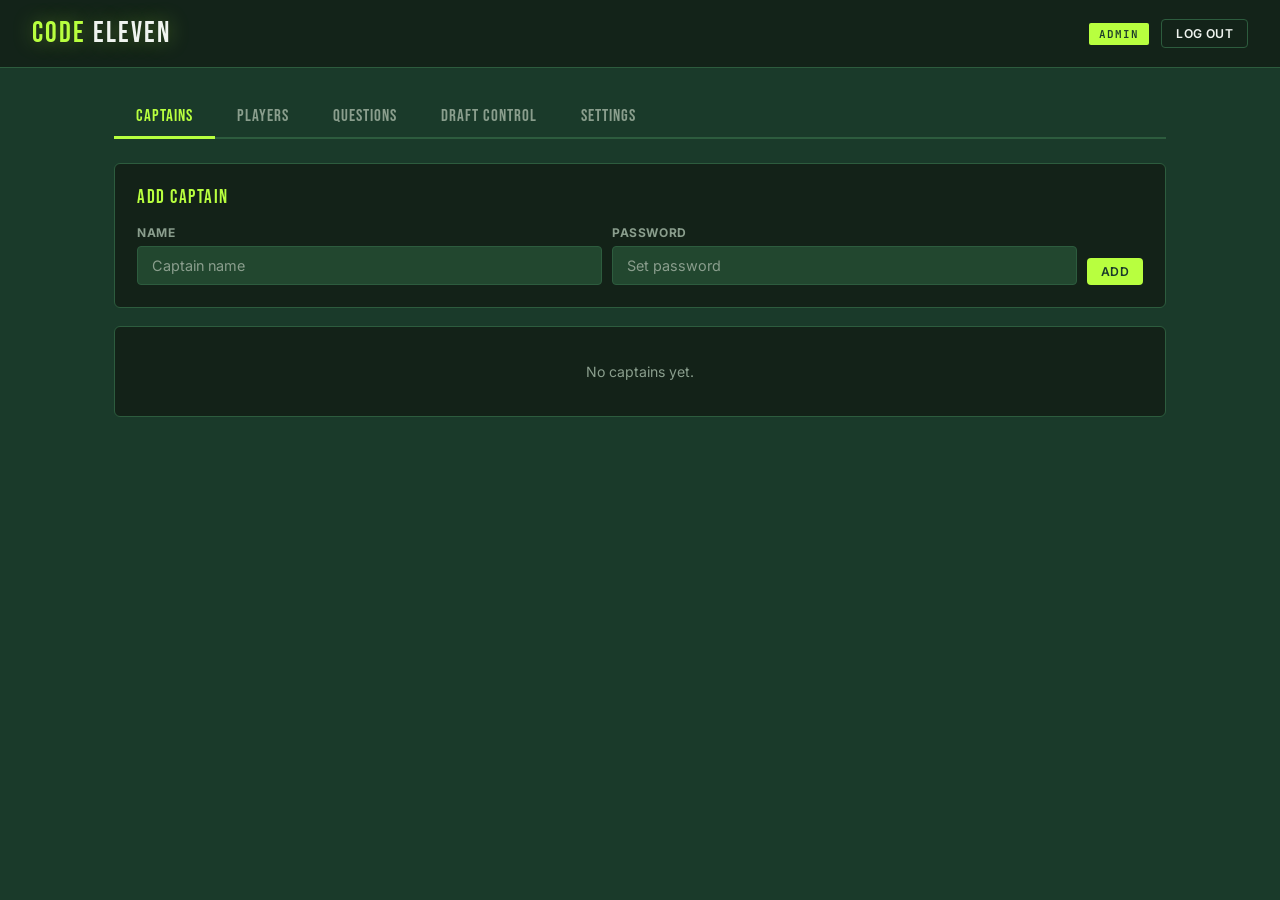
==== templates/admin.html @ 50664e02 "add: initial project" ====
<!DOCTYPE html>
<html lang="en">
<head>
<meta charset="UTF-8"/>
<meta name="viewport" content="width=device-width, initial-scale=1.0"/>
<title>Admin — Code Eleven Draft</title>
<link rel="preconnect" href="https://fonts.googleapis.com">
<link href="https://fonts.googleapis.com/css2?family=Bebas+Neue&family=Inter:wght@400;500;600;700&family=JetBrains+Mono:wght@400;600&display=swap" rel="stylesheet">
<link rel="stylesheet" href="/static/css/shared.css">
<style>
  .main { max-width: 1100px; margin: 0 auto; padding: 28px 24px; }
  .inline-row { display: flex; gap: 10px; align-items: flex-end; flex-wrap: wrap; }
  .inline-row .form-group { flex: 1; min-width: 140px; margin-bottom: 0; }
  .grid-2 { display: grid; grid-template-columns: 1fr 1fr; gap: 20px; }
  .order-list { list-style: none; display: flex; flex-direction: column; gap: 8px; }
  .order-item {
    display: flex; align-items: center; gap: 10px;
    background: var(--pitch-mid); border: 1.5px solid var(--border);
    border-radius: 4px; padding: 10px 14px; cursor: grab;
  }
  .order-item.drag-over { border-color: var(--lime); background: var(--pitch-light); }
  .order-rank { font-family: 'Bebas Neue', sans-serif; font-size: 1.3rem; color: var(--lime); width: 24px; }
  .order-name { flex: 1; font-weight: 600; }
  .answer-log { display: flex; flex-direction: column; gap: 8px; }
  .answer-entry {
    display: flex; align-items: center; gap: 12px;
    padding: 10px 14px; background: var(--pitch-mid); border-radius: 4px;
    border-left: 3px solid var(--border); font-size: 0.88rem;
  }
  .answer-entry.rank-1 { border-left-color: var(--gold); }
  .answer-entry.rank-2 { border-left-color: var(--silver); }
  .answer-entry.rank-3 { border-left-color: var(--bronze); }
  .answer-entry.wrong { border-left-color: var(--danger); opacity: 0.5; }
  .rank-num { font-family: 'Bebas Neue', sans-serif; font-size: 1.3rem; width: 26px; text-align: center; }
  .teams-grid { display: grid; grid-template-columns: repeat(auto-fill, minmax(240px, 1fr)); gap: 16px; }
  .team-col { }
  .team-header {
    font-family: 'Bebas Neue', sans-serif; font-size: 1.1rem; letter-spacing: 1px;
    color: var(--lime); padding-bottom: 8px;
    border-bottom: 2px solid var(--lime); margin-bottom: 10px;
    display: flex; justify-content: space-between; align-items: center;
  }
  .team-player {
    display: flex; justify-content: space-between; align-items: center;
    padding: 7px 0; border-bottom: 1px solid rgba(45,92,62,0.3); font-size: 0.85rem;
  }
  .csv-hint { font-size: 0.78rem; color: var(--muted); margin-top: 8px; }
  .csv-hint code { font-family: 'JetBrains Mono', monospace; background: rgba(255,255,255,0.05); padding: 1px 5px; border-radius: 2px; }
  .phase-banner {
    font-family: 'Bebas Neue', sans-serif; font-size: 1.2rem; letter-spacing: 2px;
    padding: 10px 18px; background: var(--pitch-light); border-radius: 4px;
    margin-bottom: 16px; display: flex; justify-content: space-between; align-items: center;
  }
  .phase-banner .ph-group { color: var(--lime); }
  .timer-display {
    font-family: 'Bebas Neue', sans-serif; font-size: 3rem;
    color: var(--lime); text-align: center; padding: 16px;
    text-shadow: 0 0 30px rgba(184,255,63,0.6);
  }
  .timer-display.urgent { color: var(--danger); text-shadow: 0 0 30px rgba(255,77,77,0.6); animation: pulse 0.5s infinite; }
</style>
</head>
<body>
<div id="toast"></div>

<header>
  <div class="logo">CODE <span>ELEVEN</span></div>
  <div class="header-right">
    <span class="header-user" id="admin-name"></span>
    <div class="header-badge">Admin</div>
    <button class="btn btn-secondary btn-sm" onclick="logout()">Log out</button>
  </div>
</header>

<div class="main">
  <div class="tab-bar">
    <div class="tab active" data-tab="captains">Captains</div>
    <div class="tab" data-tab="players">Players</div>
    <div class="tab" data-tab="questions">Questions</div>
    <div class="tab" data-tab="control">Draft Control</div>
    <div class="tab" data-tab="settings">Settings</div>
  </div>

  <!-- ── CAPTAINS ── -->
  <div class="tab-panel active" id="tab-captains">
    <div class="card">
      <div class="card-title">Add Captain</div>
      <div class="inline-row">
        <div class="form-group"><label>Name</label><input id="cap-name" placeholder="Captain name"/></div>
        <div class="form-group"><label>Password</label><input type="password" id="cap-pw" placeholder="Set password"/></div>
        <button class="btn btn-primary btn-sm" onclick="addCaptain()">Add</button>
      </div>
    </div>
    <div class="card" style="padding:0;overflow:hidden">
      <div class="table-wrap" id="captains-table"><div class="empty-state">No captains yet.</div></div>
    </div>
  </div>

  <!-- ── PLAYERS ── -->
  <div class="tab-panel" id="tab-players">
    <div class="grid-2" style="margin-bottom:0">
      <div class="card">
        <div class="card-title">Add Player</div>
        <div class="form-group"><label>Name</label><input id="pl-name" placeholder="Player name"/></div>
        <div class="form-group">
          <label>Position</label>
          <select id="pl-pos">
            <option value="GK">GK — Goalkeeper</option>
            <option value="CB">CB — Centre Back</option>
            <option value="RB">RB — Right Back</option>
            <option value="LB">LB — Left Back</option>
            <option value="CDM">CDM — Defensive Mid</option>
            <option value="CM">CM — Central Mid</option>
            <option value="CAM">CAM — Attacking Mid</option>
            <option value="RW">RW — Right Wing</option>
            <option value="LW">LW — Left Wing</option>
            <option value="ST">ST — Striker</option>
            <option value="CF">CF — Centre Forward</option>
          </select>
        </div>
        <div class="form-group"><label>Batch Year</label><input type="number" id="pl-year" placeholder="e.g. 2015" min="1990" max="2030"/></div>
        <button class="btn btn-primary" onclick="addPlayer()">Add Player</button>
      </div>
      <div class="card">
        <div class="card-title">Upload CSV</div>
        <p style="font-size:0.85rem;color:var(--muted);margin-bottom:14px">Upload a CSV to bulk-add players.</p>
        <div class="form-group">
          <label>CSV File</label>
          <input type="file" id="csv-file" accept=".csv" style="padding:8px"/>
        </div>
        <button class="btn btn-secondary" onclick="uploadCSV()">Upload Players</button>
        <div class="csv-hint" style="margin-top:12px">
          Required columns (any order, flexible naming):<br>
          <code>name</code> · <code>batch_year</code> · <code>position</code><br><br>
          Example:<br>
          <code>name,batch_year,position</code><br>
          <code>Budi Santoso,2012,CM</code>
        </div>
        <div id="csv-result" style="margin-top:12px;font-size:0.82rem"></div>
      </div>
    </div>
    <div class="card" style="padding:0;overflow:hidden">
      <div style="display:flex;justify-content:space-between;align-items:center;padding:14px 18px;border-bottom:1px solid var(--border)">
        <span class="card-title" style="margin-bottom:0" id="players-count">Players</span>
        <button class="btn btn-danger btn-sm" onclick="clearPlayers()">Clear All</button>
      </div>
      <div class="table-wrap" id="players-table"><div class="empty-state">No players yet.</div></div>
    </div>
  </div>

  <!-- ── QUESTIONS ── -->
  <div class="tab-panel" id="tab-questions">
    <div class="card">
      <div class="card-title">Add Question</div>
      <div class="form-group"><label>Question</label><textarea id="q-text" placeholder="e.g. Who won the 2006 FIFA World Cup?"></textarea></div>
      <div class="grid-2">
        <div class="form-group"><label>Option A</label><input class="q-opt" placeholder="Option A"/></div>
        <div class="form-group"><label>Option B</label><input class="q-opt" placeholder="Option B"/></div>
        <div class="form-group"><label>Option C</label><input class="q-opt" placeholder="Option C"/></div>
        <div class="form-group"><label>Option D</label><input class="q-opt" placeholder="Option D"/></div>
      </div>
      <div class="form-group" style="max-width:200px">
        <label>Correct Answer</label>
        <select id="q-correct">
          <option value="0">A</option><option value="1">B</option>
          <option value="2">C</option><option value="3">D</option>
        </select>
      </div>
      <button class="btn btn-primary" onclick="addQuestion()">Add Question</button>
    </div>
    <div id="questions-list"><div class="empty-state">No questions yet.</div></div>
  </div>

  <!-- ── DRAFT CONTROL ── -->
  <div class="tab-panel" id="tab-control">
    <div class="status-bar" id="status-bar">
      <span><span class="status-dot"></span> Live</span>
      <span>Phase: <strong id="st-phase">lobby</strong></span>
      <span>Group: <strong id="st-group">—</strong></span>
      <span>Picks: <strong id="st-picks">0</strong></span>
    </div>

    <div class="grid-2">
      <div class="card">
        <div class="card-title">Round Control</div>
        <p style="font-size:0.83rem;color:var(--muted);margin-bottom:16px">
          3 rounds — one per batch group. Each round: MCQ buzzer → draft order → player picks.
        </p>
        <div style="display:flex;gap:10px;flex-wrap:wrap">
          <button class="btn btn-primary" id="btn-start-round" onclick="startRound()">▶ Start Next Round</button>
          <button class="btn btn-secondary" onclick="endDraft()">End Draft</button>
          <button class="btn btn-danger btn-sm" onclick="resetDraft()">Reset Draft</button>
        </div>
        <div class="divider"></div>
        <div style="display:flex;gap:10px">
          <a href="/api/export/history" class="btn btn-secondary btn-sm">⬇ Export History CSV</a>
          <a href="/api/export/teams" class="btn btn-secondary btn-sm">⬇ Export Teams CSV</a>
        </div>
      </div>

      <div class="card" id="mcq-panel" style="display:none">
        <div class="card-title">Active MCQ</div>
        <div class="timer-display" id="admin-timer">—</div>
        <div id="admin-question" style="font-size:0.95rem;font-weight:600;margin-bottom:8px"></div>
        <div id="admin-options" style="font-size:0.85rem;color:var(--muted)"></div>
      </div>
    </div>

    <!-- draft order override -->
    <div class="card" id="order-override-card" style="display:none">
      <div class="card-title">Draft Order Override</div>
      <p style="font-size:0.83rem;color:var(--muted);margin-bottom:14px">Drag to reorder. Only captains who answered correctly are included.</p>
      <ul class="order-list" id="order-list"></ul>
      <button class="btn btn-primary" style="margin-top:14px" onclick="applyDraftOrder()">Apply Order & Start Draft</button>
    </div>

    <!-- answer log -->
    <div class="card">
      <div class="card-title">MCQ Answer Log</div>
      <div id="answer-log"><div class="empty-state">No answers yet.</div></div>
    </div>

    <!-- live teams -->
    <div class="card">
      <div class="card-title">Live Teams</div>
      <div id="live-teams"><div class="empty-state">No picks yet.</div></div>
    </div>

    <!-- pick history -->
    <div class="card">
      <div class="card-title">Pick History</div>
      <div class="table-wrap" id="pick-history"><div class="empty-state">No picks yet.</div></div>
    </div>
  </div>

  <!-- ── SETTINGS ── -->
  <div class="tab-panel" id="tab-settings">
    <div class="card" style="max-width:500px">
      <div class="card-title">Add Admin Account</div>
      <div class="form-group"><label>Username</label><input id="new-admin-user" placeholder="username"/></div>
      <div class="form-group"><label>Password</label><input type="password" id="new-admin-pw" placeholder="password"/></div>
      <button class="btn btn-primary" onclick="addAdmin()">Add Admin</button>
    </div>
    <div class="card" style="max-width:500px;padding:0;overflow:hidden">
      <div class="table-wrap" id="admins-table"><div class="empty-state">Loading…</div></div>
    </div>
  </div>
</div>

<script src="/static/js/admin.js"></script>
</body>
</html>
---- static/css/shared.css ----
:root {
  --pitch: #1a3a2a;
  --pitch-mid: #22472f;
  --pitch-light: #2d5c3e;
  --lime: #b8ff3f;
  --lime-dim: #8ecc28;
  --white: #f0f4f0;
  --muted: #8a9e8d;
  --card: #132218;
  --border: #2d5c3e;
  --danger: #ff4d4d;
  --gold: #ffc93c;
  --silver: #c0c0c0;
  --bronze: #cd7f32;
  --blue: #80c8ff;
}

* { box-sizing: border-box; margin: 0; padding: 0; }

body {
  background: var(--pitch);
  color: var(--white);
  font-family: 'Inter', sans-serif;
  min-height: 100vh;
}

/* HEADER */
header {
  display: flex; align-items: center; justify-content: space-between;
  padding: 16px 32px;
  border-bottom: 1px solid var(--border);
  background: rgba(19,34,24,0.9);
  backdrop-filter: blur(10px);
  position: sticky; top: 0; z-index: 100;
}
.logo {
  font-family: 'Bebas Neue', sans-serif;
  font-size: 1.8rem; letter-spacing: 2px;
  color: var(--lime);
  text-shadow: 0 0 20px rgba(184,255,63,0.35);
}
.logo span { color: var(--white); }
.header-badge {
  font-family: 'JetBrains Mono', monospace;
  font-size: 0.68rem; font-weight: 600;
  background: var(--lime); color: var(--pitch);
  padding: 4px 10px; border-radius: 2px;
  letter-spacing: 1px; text-transform: uppercase;
}
.header-right { display: flex; align-items: center; gap: 12px; }
.header-user {
  font-family: 'Bebas Neue', sans-serif;
  font-size: 1.1rem; letter-spacing: 1px; color: var(--lime);
}

/* BUTTONS */
.btn {
  font-family: 'Inter', sans-serif; font-weight: 600; font-size: 0.88rem;
  padding: 10px 24px; border: none; border-radius: 4px; cursor: pointer;
  letter-spacing: 0.4px; transition: all 0.15s; text-transform: uppercase;
  display: inline-flex; align-items: center; gap: 6px;
}
.btn-primary { background: var(--lime); color: var(--pitch); }
.btn-primary:hover { background: var(--lime-dim); transform: translateY(-1px); box-shadow: 0 4px 18px rgba(184,255,63,0.3); }
.btn-secondary { background: transparent; color: var(--white); border: 1.5px solid var(--border); }
.btn-secondary:hover { border-color: var(--lime); color: var(--lime); }
.btn-danger { background: var(--danger); color: #fff; }
.btn-danger:hover { background: #e03333; }
.btn-sm { padding: 6px 14px; font-size: 0.76rem; }
.btn:disabled { opacity: 0.4; cursor: not-allowed; transform: none !important; box-shadow: none !important; }
.btn-icon { padding: 8px 12px; }

/* FORMS */
.form-group { margin-bottom: 14px; }
label {
  display: block; font-size: 0.75rem; font-weight: 700;
  color: var(--muted); margin-bottom: 6px;
  letter-spacing: 0.6px; text-transform: uppercase;
}
input, select, textarea {
  width: 100%; background: var(--pitch-mid); border: 1.5px solid var(--border);
  color: var(--white); padding: 10px 14px; border-radius: 4px;
  font-family: 'Inter', sans-serif; font-size: 0.9rem; transition: border-color 0.15s;
}
input:focus, select:focus, textarea:focus { outline: none; border-color: var(--lime); }
textarea { resize: vertical; min-height: 80px; }
select option { background: var(--pitch-mid); }
input::placeholder { color: var(--muted); }

/* CARDS */
.card {
  background: var(--card); border: 1px solid var(--border);
  border-radius: 6px; padding: 22px; margin-bottom: 18px;
}
.card-title {
  font-family: 'Bebas Neue', sans-serif; font-size: 1.2rem;
  letter-spacing: 1.5px; color: var(--lime); margin-bottom: 16px;
}

/* TABLE */
.table-wrap { overflow-x: auto; }
table { width: 100%; border-collapse: collapse; font-size: 0.88rem; }
th {
  text-align: left; padding: 10px 14px;
  font-size: 0.7rem; font-weight: 700; letter-spacing: 1px;
  text-transform: uppercase; color: var(--muted);
  border-bottom: 1px solid var(--border);
  white-space: nowrap;
}
td { padding: 10px 14px; border-bottom: 1px solid rgba(45,92,62,0.35); vertical-align: middle; }
tr:last-child td { border-bottom: none; }
tr:hover td { background: rgba(45,92,62,0.18); }

/* BADGES */
.badge {
  display: inline-block; padding: 2px 8px; border-radius: 2px;
  font-size: 0.7rem; font-weight: 700; letter-spacing: 0.5px; text-transform: uppercase;
}
.badge-g1 { background: rgba(255,201,60,0.18); color: var(--gold); }
.badge-g2 { background: rgba(184,255,63,0.13); color: var(--lime); }
.badge-g3 { background: rgba(128,200,255,0.15); color: var(--blue); }

/* TABS */
.tab-bar { display: flex; gap: 0; border-bottom: 2px solid var(--border); margin-bottom: 24px; }
.tab {
  font-family: 'Bebas Neue', sans-serif; font-size: 1.05rem; letter-spacing: 1px;
  padding: 10px 22px; cursor: pointer; color: var(--muted);
  border-bottom: 3px solid transparent; margin-bottom: -2px; transition: all 0.15s;
}
.tab:hover { color: var(--white); }
.tab.active { color: var(--lime); border-bottom-color: var(--lime); }
.tab-panel { display: none; }
.tab-panel.active { display: block; }

/* TOAST */
#toast {
  position: fixed; bottom: 24px; right: 24px;
  background: var(--lime); color: var(--pitch);
  font-weight: 700; font-size: 0.85rem;
  padding: 11px 18px; border-radius: 4px;
  transform: translateY(60px); opacity: 0;
  transition: all 0.22s; z-index: 999; max-width: 280px;
}
#toast.show { transform: translateY(0); opacity: 1; }
#toast.error { background: var(--danger); color: #fff; }

/* STATUS BAR */
.status-bar {
  background: var(--card); border: 1px solid var(--border); border-radius: 5px;
  padding: 11px 16px; font-family: 'JetBrains Mono', monospace;
  font-size: 0.78rem; color: var(--muted); margin-bottom: 18px;
  display: flex; gap: 20px; flex-wrap: wrap; align-items: center;
}
.status-bar strong { color: var(--white); }
.status-dot { width: 8px; height: 8px; border-radius: 50%; background: var(--lime); display: inline-block; animation: pulse 1.5s infinite; }

/* SECTION */
.section-header { font-family: 'Bebas Neue', sans-serif; font-size: 1.8rem; letter-spacing: 2px; margin-bottom: 6px; }
.section-sub { color: var(--muted); font-size: 0.86rem; margin-bottom: 22px; }
.divider { height: 1px; background: var(--border); margin: 20px 0; }

/* EMPTY */
.empty-state { text-align: center; color: var(--muted); padding: 36px 20px; font-size: 0.88rem; }

/* MISC */
.tag-pos {
  font-family: 'JetBrains Mono', monospace; font-size: 0.7rem; font-weight: 700;
  padding: 2px 7px; border-radius: 3px; background: rgba(255,255,255,0.07); color: var(--muted);
}
.mono { font-family: 'JetBrains Mono', monospace; }
.text-lime { color: var(--lime); }
.text-muted { color: var(--muted); }
.text-danger { color: var(--danger); }

/* ANIMATIONS */
@keyframes pulse { 0%,100%{opacity:1} 50%{opacity:0.35} }
@keyframes glow {
  from { box-shadow: 0 0 8px rgba(184,255,63,0.4); }
  to   { box-shadow: 0 0 28px rgba(184,255,63,0.85); }
}
@keyframes fadeIn { from{opacity:0;transform:translateY(8px)} to{opacity:1;transform:none} }
.fade-in { animation: fadeIn 0.3s ease; }

/* RESPONSIVE */
@media (max-width: 640px) {
  header { padding: 12px 16px; }
  .card { padding: 16px; }
  .tab { padding: 8px 14px; font-size: 0.95rem; }
}
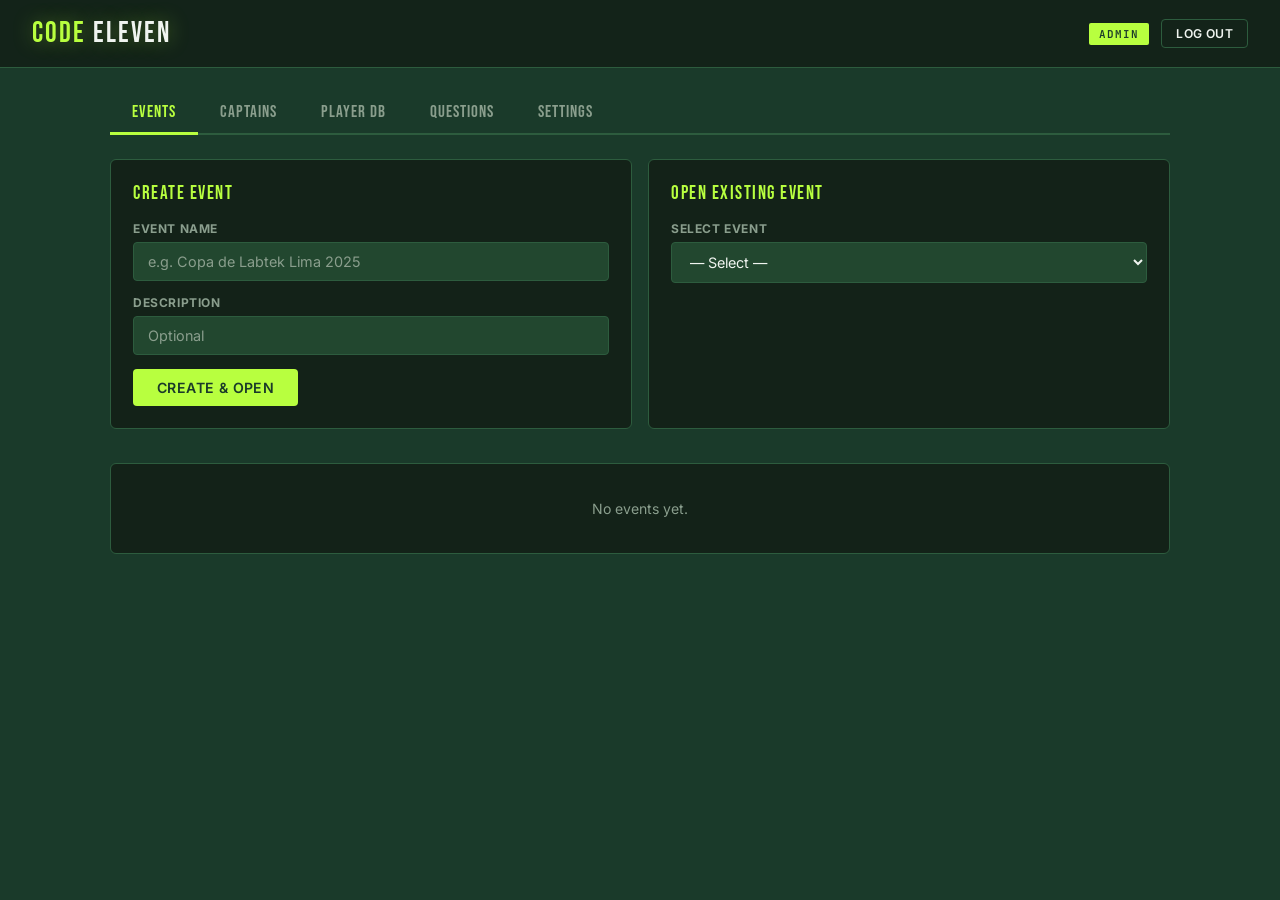
==== commit b88d4159: "feat: add events and expand DB" ====
--- a/templates/admin.html
+++ b/templates/admin.html
@@ -1,68 +1,57 @@
 <!DOCTYPE html>
 <html lang="en">
 <head>
-<meta charset="UTF-8"/>
-<meta name="viewport" content="width=device-width, initial-scale=1.0"/>
+<meta charset="UTF-8"/><meta name="viewport" content="width=device-width, initial-scale=1.0"/>
 <title>Admin — Code Eleven Draft</title>
 <link rel="preconnect" href="https://fonts.googleapis.com">
 <link href="https://fonts.googleapis.com/css2?family=Bebas+Neue&family=Inter:wght@400;500;600;700&family=JetBrains+Mono:wght@400;600&display=swap" rel="stylesheet">
 <link rel="stylesheet" href="/static/css/shared.css">
 <style>
-  .main { max-width: 1100px; margin: 0 auto; padding: 28px 24px; }
-  .inline-row { display: flex; gap: 10px; align-items: flex-end; flex-wrap: wrap; }
-  .inline-row .form-group { flex: 1; min-width: 140px; margin-bottom: 0; }
-  .grid-2 { display: grid; grid-template-columns: 1fr 1fr; gap: 20px; }
-  .order-list { list-style: none; display: flex; flex-direction: column; gap: 8px; }
-  .order-item {
-    display: flex; align-items: center; gap: 10px;
-    background: var(--pitch-mid); border: 1.5px solid var(--border);
-    border-radius: 4px; padding: 10px 14px; cursor: grab;
-  }
-  .order-item.drag-over { border-color: var(--lime); background: var(--pitch-light); }
-  .order-rank { font-family: 'Bebas Neue', sans-serif; font-size: 1.3rem; color: var(--lime); width: 24px; }
-  .order-name { flex: 1; font-weight: 600; }
-  .answer-log { display: flex; flex-direction: column; gap: 8px; }
-  .answer-entry {
-    display: flex; align-items: center; gap: 12px;
-    padding: 10px 14px; background: var(--pitch-mid); border-radius: 4px;
-    border-left: 3px solid var(--border); font-size: 0.88rem;
-  }
-  .answer-entry.rank-1 { border-left-color: var(--gold); }
-  .answer-entry.rank-2 { border-left-color: var(--silver); }
-  .answer-entry.rank-3 { border-left-color: var(--bronze); }
-  .answer-entry.wrong { border-left-color: var(--danger); opacity: 0.5; }
-  .rank-num { font-family: 'Bebas Neue', sans-serif; font-size: 1.3rem; width: 26px; text-align: center; }
-  .teams-grid { display: grid; grid-template-columns: repeat(auto-fill, minmax(240px, 1fr)); gap: 16px; }
-  .team-col { }
-  .team-header {
-    font-family: 'Bebas Neue', sans-serif; font-size: 1.1rem; letter-spacing: 1px;
-    color: var(--lime); padding-bottom: 8px;
-    border-bottom: 2px solid var(--lime); margin-bottom: 10px;
-    display: flex; justify-content: space-between; align-items: center;
-  }
-  .team-player {
-    display: flex; justify-content: space-between; align-items: center;
-    padding: 7px 0; border-bottom: 1px solid rgba(45,92,62,0.3); font-size: 0.85rem;
-  }
-  .csv-hint { font-size: 0.78rem; color: var(--muted); margin-top: 8px; }
-  .csv-hint code { font-family: 'JetBrains Mono', monospace; background: rgba(255,255,255,0.05); padding: 1px 5px; border-radius: 2px; }
-  .phase-banner {
-    font-family: 'Bebas Neue', sans-serif; font-size: 1.2rem; letter-spacing: 2px;
-    padding: 10px 18px; background: var(--pitch-light); border-radius: 4px;
-    margin-bottom: 16px; display: flex; justify-content: space-between; align-items: center;
-  }
-  .phase-banner .ph-group { color: var(--lime); }
-  .timer-display {
-    font-family: 'Bebas Neue', sans-serif; font-size: 3rem;
-    color: var(--lime); text-align: center; padding: 16px;
-    text-shadow: 0 0 30px rgba(184,255,63,0.6);
-  }
-  .timer-display.urgent { color: var(--danger); text-shadow: 0 0 30px rgba(255,77,77,0.6); animation: pulse 0.5s infinite; }
+  .main{max-width:1100px;margin:0 auto;padding:24px 20px;}
+  .grid-2{display:grid;grid-template-columns:1fr 1fr;gap:16px;}
+  .inline-row{display:flex;gap:10px;align-items:flex-end;flex-wrap:wrap;}
+  .inline-row .form-group{flex:1;min-width:120px;margin-bottom:0;}
+  /* event panel */
+  #event-panel{display:none;margin-top:0;}
+  .event-banner{background:var(--pitch-light);border:1px solid var(--border);border-radius:5px;padding:12px 18px;margin-bottom:20px;display:flex;align-items:center;gap:12px;}
+  .event-banner-name{font-family:'Bebas Neue',sans-serif;font-size:1.3rem;letter-spacing:1.5px;color:var(--lime);}
+  /* inner event tabs */
+  .inner-tab-bar{display:flex;gap:0;border-bottom:1px solid var(--border);margin-bottom:20px;}
+  .inner-tab{font-size:0.82rem;font-weight:700;padding:8px 16px;cursor:pointer;color:var(--muted);border-bottom:2px solid transparent;margin-bottom:-1px;transition:all 0.15s;text-transform:uppercase;letter-spacing:0.5px;}
+  .inner-tab:hover{color:var(--white);}
+  .inner-tab.active{color:var(--lime);border-bottom-color:var(--lime);}
+  .inner-panel{display:none;}.inner-panel.active{display:block;}
+  /* draft */
+  .order-list{list-style:none;display:flex;flex-direction:column;gap:8px;}
+  .order-item{display:flex;align-items:center;gap:10px;background:var(--pitch-mid);border:1.5px solid var(--border);border-radius:4px;padding:10px 14px;cursor:grab;}
+  .order-item.drag-over{border-color:var(--lime);}
+  .order-item.current-pick{border-color:var(--gold);}
+  .order-rank{font-family:'Bebas Neue',sans-serif;font-size:1.3rem;color:var(--lime);width:24px;}
+  .order-name{flex:1;font-weight:600;}
+  .answer-log{display:flex;flex-direction:column;gap:8px;}
+  .answer-entry{display:flex;align-items:center;gap:12px;padding:10px 14px;background:var(--pitch-mid);border-radius:4px;border-left:3px solid var(--border);font-size:0.88rem;}
+  .answer-entry.rank-1{border-left-color:var(--gold);}
+  .answer-entry.rank-2{border-left-color:var(--silver);}
+  .answer-entry.rank-3{border-left-color:var(--bronze);}
+  .answer-entry.wrong{border-left-color:var(--danger);opacity:.5;}
+  .rank-num{font-family:'Bebas Neue',sans-serif;font-size:1.3rem;width:26px;text-align:center;}
+  .timer-display{font-family:'Bebas Neue',sans-serif;font-size:3rem;color:var(--lime);text-align:center;padding:12px;}
+  .timer-display.urgent{color:var(--danger);animation:pulse .5s infinite;}
+  .teams-grid{display:grid;grid-template-columns:repeat(auto-fill,minmax(220px,1fr));gap:14px;}
+  .team-col{}
+  .team-header{font-family:'Bebas Neue',sans-serif;font-size:1.05rem;letter-spacing:1px;color:var(--lime);padding-bottom:7px;border-bottom:2px solid var(--lime);margin-bottom:10px;display:flex;justify-content:space-between;}
+  .team-player{padding:7px 0;border-bottom:1px solid rgba(45,92,62,.3);display:flex;justify-content:space-between;font-size:.84rem;}
+  /* fixtures */
+  .fixture-score{font-family:'Bebas Neue',sans-serif;font-size:1.4rem;}
+  /* modal */
+  .modal-overlay{position:fixed;inset:0;background:rgba(0,0,0,.75);display:none;align-items:center;justify-content:center;z-index:500;}
+  .modal-overlay.open{display:flex;}
+  .modal{background:var(--card);border:1px solid var(--border);border-radius:8px;padding:28px;max-width:480px;width:90%;}
+  .modal h3{font-family:'Bebas Neue',sans-serif;font-size:1.4rem;letter-spacing:1.5px;margin-bottom:16px;}
 </style>
 </head>
 <body>
 <div id="toast"></div>
-
 <header>
   <div class="logo">CODE <span>ELEVEN</span></div>
   <div class="header-right">
@@ -74,15 +63,162 @@
 
 <div class="main">
   <div class="tab-bar">
-    <div class="tab active" data-tab="captains">Captains</div>
-    <div class="tab" data-tab="players">Players</div>
+    <div class="tab active" data-tab="events">Events</div>
+    <div class="tab" data-tab="captains">Captains</div>
+    <div class="tab" data-tab="players-db">Player DB</div>
     <div class="tab" data-tab="questions">Questions</div>
-    <div class="tab" data-tab="control">Draft Control</div>
     <div class="tab" data-tab="settings">Settings</div>
   </div>
 
-  <!-- ── CAPTAINS ── -->
-  <div class="tab-panel active" id="tab-captains">
+  <!-- EVENTS TAB -->
+  <div class="tab-panel active" id="tab-events">
+    <div class="grid-2" style="margin-bottom:0">
+      <div class="card">
+        <div class="card-title">Create Event</div>
+        <div class="form-group"><label>Event Name</label><input id="ev-name" placeholder="e.g. Copa de Labtek Lima 2025"/></div>
+        <div class="form-group"><label>Description</label><input id="ev-desc" placeholder="Optional"/></div>
+        <button class="btn btn-primary" onclick="createEvent()">Create & Open</button>
+      </div>
+      <div class="card">
+        <div class="card-title">Open Existing Event</div>
+        <div class="form-group"><label>Select Event</label>
+          <select id="event-selector" onchange="if(this.value){const ev=events.find(e=>e.id===this.value);if(ev)selectEvent(ev.id,ev.name);}">
+            <option value="">— Select —</option>
+          </select>
+        </div>
+      </div>
+    </div>
+    <div class="card" style="padding:0;overflow:hidden;margin-top:16px">
+      <div id="events-list"><div class="empty-state">No events yet.</div></div>
+    </div>
+
+    <!-- EVENT PANEL (shown when event is open) -->
+    <div id="event-panel">
+      <div class="event-banner" style="margin-top:20px">
+        <span class="event-banner-name" id="current-event-name"></span>
+        <span style="font-size:0.8rem;color:var(--muted)">Currently editing</span>
+      </div>
+
+      <div class="inner-tab-bar">
+        <div class="inner-tab active" data-inner="roster">Roster</div>
+        <div class="inner-tab" data-inner="draft-ctrl">Draft Control</div>
+        <div class="inner-tab" data-inner="fixtures-tab">Fixtures & Table</div>
+        <div class="inner-tab" data-inner="export-tab">Export / Restore</div>
+      </div>
+
+      <!-- ROSTER -->
+      <div class="inner-panel active" id="inner-roster">
+        <div class="grid-2">
+          <div class="card">
+            <div class="card-title">Add Player Manually</div>
+            <div class="form-group"><label>Name</label><input id="ep-name" placeholder="Player name"/></div>
+            <div class="form-group"><label>Position</label>
+              <select id="ep-pos"><option value="GK">GK</option><option value="DEF">DEF</option><option value="MID" selected>MID</option><option value="ATK">ATK</option></select>
+            </div>
+            <div class="form-group"><label>Batch Year</label><input type="number" id="ep-year" placeholder="e.g. 2012"/></div>
+            <button class="btn btn-primary" onclick="addEventPlayer()">Add</button>
+          </div>
+          <div class="card">
+            <div class="card-title">From Player Registry</div>
+            <div class="inline-row" style="margin-bottom:12px">
+              <div class="form-group" style="margin-bottom:0"><label>Search</label><input id="db-search-input" placeholder="Name or city…" oninput="searchDB()"/></div>
+            </div>
+            <div id="db-search-results" style="max-height:200px;overflow-y:auto"><div class="empty-state">Type to search…</div></div>
+          </div>
+        </div>
+        <div class="card">
+          <div class="card-title">Upload CSV to Roster</div>
+          <div class="inline-row">
+            <input type="file" id="ep-csv-file" accept=".csv" style="flex:1;padding:8px"/>
+            <button class="btn btn-secondary btn-sm" onclick="uploadEventCSV()">Upload CSV</button>
+          </div>
+          <div id="ep-csv-result" style="margin-top:8px;font-size:0.8rem"></div>
+          <div style="font-size:0.76rem;color:var(--muted);margin-top:8px">Columns: <code style="background:rgba(255,255,255,.05);padding:1px 4px;border-radius:2px">name, batch_year, position</code> — new players auto-added to DB</div>
+        </div>
+        <div class="card" style="padding:0;overflow:hidden">
+          <div style="display:flex;justify-content:space-between;align-items:center;padding:12px 18px;border-bottom:1px solid var(--border)">
+            <span class="card-title" style="margin-bottom:0" id="event-players-count">Roster</span>
+            <button class="btn btn-danger btn-sm" onclick="clearEventPlayers()">Clear All</button>
+          </div>
+          <div class="table-wrap" id="event-players-table"><div class="empty-state">No players.</div></div>
+        </div>
+      </div>
+
+      <!-- DRAFT CONTROL -->
+      <div class="inner-panel" id="inner-draft-ctrl">
+        <div class="status-bar">
+          <span><span class="status-dot"></span> Live</span>
+          <span>Phase: <strong id="st-phase">lobby</strong></span>
+          <span>Group: <strong id="st-group">—</strong></span>
+          <span>Picks: <strong id="st-picks">0</strong></span>
+        </div>
+        <div class="grid-2">
+          <div class="card">
+            <div class="card-title">Round Control</div>
+            <div style="display:flex;gap:10px;flex-wrap:wrap;margin-bottom:14px">
+              <button class="btn btn-primary" onclick="startRound()">▶ Start Next Round</button>
+              <button class="btn btn-secondary" onclick="endDraft()">End Draft</button>
+              <button class="btn btn-danger btn-sm" onclick="resetDraft()">Reset</button>
+            </div>
+            <div style="display:flex;gap:10px;flex-wrap:wrap">
+              <a id="export-hist-link" href="#" class="btn btn-secondary btn-sm" onclick="exportLink('history')">⬇ History CSV</a>
+              <a id="export-teams-link" href="#" class="btn btn-secondary btn-sm" onclick="exportLink('teams')">⬇ Teams CSV</a>
+            </div>
+          </div>
+          <div class="card" id="mcq-panel" style="display:none">
+            <div class="card-title">Active MCQ</div>
+            <div class="timer-display" id="admin-timer">—</div>
+            <div id="admin-question" style="font-size:.93rem;font-weight:600;margin-bottom:8px"></div>
+            <div id="admin-options" style="font-size:.82rem;color:var(--muted)"></div>
+          </div>
+        </div>
+        <div class="card" id="order-override-card" style="display:none">
+          <div class="card-title">Draft Order Override</div>
+          <p style="font-size:.82rem;color:var(--muted);margin-bottom:12px">Drag to reorder. Correct answers first, then wrong, then no-answer.</p>
+          <ul class="order-list" id="order-list"></ul>
+          <button class="btn btn-primary" style="margin-top:12px" onclick="applyDraftOrder()">Apply & Start Draft</button>
+        </div>
+        <div class="card"><div class="card-title">MCQ Answer Log</div><div id="answer-log"><div class="empty-state">No answers yet.</div></div></div>
+        <div class="card"><div class="card-title">Live Teams</div><div id="live-teams"><div class="empty-state">No picks yet.</div></div></div>
+        <div class="card"><div class="card-title">Pick History</div><div class="table-wrap" id="pick-history"><div class="empty-state">No picks.</div></div></div>
+      </div>
+
+      <!-- FIXTURES & TABLE -->
+      <div class="inner-panel" id="inner-fixtures-tab">
+        <div class="grid-2">
+          <div class="card">
+            <div class="card-title">Add Fixture</div>
+            <div class="form-group"><label>Home Team</label><select id="fixture-home"></select></div>
+            <div class="form-group"><label>Away Team</label><select id="fixture-away"></select></div>
+            <div class="form-group"><label>Match Date</label><input type="date" id="fixture-date"/></div>
+            <button class="btn btn-primary" onclick="addFixture()">Add Fixture</button>
+          </div>
+          <div class="card">
+            <div class="card-title">Group Table</div>
+            <div id="standings-table"><div class="empty-state">No matches played.</div></div>
+          </div>
+        </div>
+        <div class="card"><div class="card-title">Fixtures</div><div id="fixtures-list"><div class="empty-state">No fixtures yet.</div></div></div>
+        <div class="card"><div class="card-title">Player Stats</div><div id="player-stats-table"><div class="empty-state">No stats yet.</div></div></div>
+      </div>
+
+      <!-- EXPORT / RESTORE -->
+      <div class="inner-panel" id="inner-export-tab">
+        <div class="card">
+          <div class="card-title">Restore from Export</div>
+          <p style="font-size:.84rem;color:var(--muted);margin-bottom:16px">Use CSVs from a previous export to restore player assignments.</p>
+          <div class="inline-row">
+            <input type="file" id="restore-teams-file" accept=".csv" style="flex:1;padding:8px"/>
+            <button class="btn btn-primary btn-sm" onclick="restoreTeams()">Upload teams.csv</button>
+          </div>
+          <div id="restore-result" style="margin-top:10px;font-size:.8rem"></div>
+        </div>
+      </div>
+    </div>
+  </div>
+
+  <!-- CAPTAINS TAB -->
+  <div class="tab-panel" id="tab-captains">
     <div class="card">
       <div class="card-title">Add Captain</div>
       <div class="inline-row">
@@ -91,64 +227,41 @@
         <button class="btn btn-primary btn-sm" onclick="addCaptain()">Add</button>
       </div>
     </div>
+    <div class="card" style="padding:0;overflow:hidden"><div class="table-wrap" id="captains-table"><div class="empty-state">No captains.</div></div></div>
+  </div>
+
+  <!-- PLAYERS DB TAB -->
+  <div class="tab-panel" id="tab-players-db">
+    <div class="grid-2">
+      <div class="card">
+        <div class="card-title">Add to Registry</div>
+        <div class="form-group"><label>Name</label><input id="db-name" placeholder="Player name"/></div>
+        <div class="form-group"><label>Position</label>
+          <select id="db-pos"><option value="GK">GK</option><option value="DEF">DEF</option><option value="MID" selected>MID</option><option value="ATK">ATK</option></select>
+        </div>
+        <div class="form-group"><label>Batch Year</label><input type="number" id="db-year" placeholder="e.g. 2010"/></div>
+        <div class="form-group"><label>City</label><input id="db-city" placeholder="Optional"/></div>
+        <button class="btn btn-primary" onclick="addPlayerDB()">Add to Registry</button>
+      </div>
+      <div class="card">
+        <div class="card-title">Import CSV to Registry</div>
+        <p style="font-size:.84rem;color:var(--muted);margin-bottom:12px">New players added, existing updated (position upserted, city preserved if not in CSV).</p>
+        <div class="form-group"><label>CSV File</label><input type="file" id="db-csv-file" accept=".csv" style="padding:8px"/></div>
+        <button class="btn btn-secondary" onclick="uploadDBCSV()">Import CSV</button>
+        <div id="db-csv-result" style="margin-top:10px;font-size:.8rem"></div>
+        <div style="font-size:.75rem;color:var(--muted);margin-top:10px">Columns: <code style="background:rgba(255,255,255,.05);padding:1px 4px;border-radius:2px">name, batch_year, position</code> + optional <code style="background:rgba(255,255,255,.05);padding:1px 4px;border-radius:2px">city</code></div>
+      </div>
+    </div>
     <div class="card" style="padding:0;overflow:hidden">
-      <div class="table-wrap" id="captains-table"><div class="empty-state">No captains yet.</div></div>
-    </div>
-  </div>
-
-  <!-- ── PLAYERS ── -->
-  <div class="tab-panel" id="tab-players">
-    <div class="grid-2" style="margin-bottom:0">
-      <div class="card">
-        <div class="card-title">Add Player</div>
-        <div class="form-group"><label>Name</label><input id="pl-name" placeholder="Player name"/></div>
-        <div class="form-group">
-          <label>Position</label>
-          <select id="pl-pos">
-            <option value="GK">GK — Goalkeeper</option>
-            <option value="CB">CB — Centre Back</option>
-            <option value="RB">RB — Right Back</option>
-            <option value="LB">LB — Left Back</option>
-            <option value="CDM">CDM — Defensive Mid</option>
-            <option value="CM">CM — Central Mid</option>
-            <option value="CAM">CAM — Attacking Mid</option>
-            <option value="RW">RW — Right Wing</option>
-            <option value="LW">LW — Left Wing</option>
-            <option value="ST">ST — Striker</option>
-            <option value="CF">CF — Centre Forward</option>
-          </select>
-        </div>
-        <div class="form-group"><label>Batch Year</label><input type="number" id="pl-year" placeholder="e.g. 2015" min="1990" max="2030"/></div>
-        <button class="btn btn-primary" onclick="addPlayer()">Add Player</button>
-      </div>
-      <div class="card">
-        <div class="card-title">Upload CSV</div>
-        <p style="font-size:0.85rem;color:var(--muted);margin-bottom:14px">Upload a CSV to bulk-add players.</p>
-        <div class="form-group">
-          <label>CSV File</label>
-          <input type="file" id="csv-file" accept=".csv" style="padding:8px"/>
-        </div>
-        <button class="btn btn-secondary" onclick="uploadCSV()">Upload Players</button>
-        <div class="csv-hint" style="margin-top:12px">
-          Required columns (any order, flexible naming):<br>
-          <code>name</code> · <code>batch_year</code> · <code>position</code><br><br>
-          Example:<br>
-          <code>name,batch_year,position</code><br>
-          <code>Budi Santoso,2012,CM</code>
-        </div>
-        <div id="csv-result" style="margin-top:12px;font-size:0.82rem"></div>
-      </div>
-    </div>
-    <div class="card" style="padding:0;overflow:hidden">
-      <div style="display:flex;justify-content:space-between;align-items:center;padding:14px 18px;border-bottom:1px solid var(--border)">
-        <span class="card-title" style="margin-bottom:0" id="players-count">Players</span>
-        <button class="btn btn-danger btn-sm" onclick="clearPlayers()">Clear All</button>
-      </div>
-      <div class="table-wrap" id="players-table"><div class="empty-state">No players yet.</div></div>
-    </div>
-  </div>
-
-  <!-- ── QUESTIONS ── -->
+      <div style="display:flex;justify-content:space-between;align-items:center;padding:12px 18px;border-bottom:1px solid var(--border)">
+        <span class="card-title" style="margin-bottom:0" id="players-db-count">Player Registry</span>
+        <input placeholder="Search…" style="width:200px;padding:6px 10px;font-size:.82rem" oninput="loadPlayersDB(this.value)"/>
+      </div>
+      <div class="table-wrap" id="players-db-table"><div class="empty-state">No players in registry.</div></div>
+    </div>
+  </div>
+
+  <!-- QUESTIONS TAB -->
   <div class="tab-panel" id="tab-questions">
     <div class="card">
       <div class="card-title">Add Question</div>
@@ -159,81 +272,15 @@
         <div class="form-group"><label>Option C</label><input class="q-opt" placeholder="Option C"/></div>
         <div class="form-group"><label>Option D</label><input class="q-opt" placeholder="Option D"/></div>
       </div>
-      <div class="form-group" style="max-width:200px">
-        <label>Correct Answer</label>
-        <select id="q-correct">
-          <option value="0">A</option><option value="1">B</option>
-          <option value="2">C</option><option value="3">D</option>
-        </select>
+      <div class="form-group" style="max-width:200px"><label>Correct Answer</label>
+        <select id="q-correct"><option value="0">A</option><option value="1">B</option><option value="2">C</option><option value="3">D</option></select>
       </div>
       <button class="btn btn-primary" onclick="addQuestion()">Add Question</button>
     </div>
     <div id="questions-list"><div class="empty-state">No questions yet.</div></div>
   </div>
 
-  <!-- ── DRAFT CONTROL ── -->
-  <div class="tab-panel" id="tab-control">
-    <div class="status-bar" id="status-bar">
-      <span><span class="status-dot"></span> Live</span>
-      <span>Phase: <strong id="st-phase">lobby</strong></span>
-      <span>Group: <strong id="st-group">—</strong></span>
-      <span>Picks: <strong id="st-picks">0</strong></span>
-    </div>
-
-    <div class="grid-2">
-      <div class="card">
-        <div class="card-title">Round Control</div>
-        <p style="font-size:0.83rem;color:var(--muted);margin-bottom:16px">
-          3 rounds — one per batch group. Each round: MCQ buzzer → draft order → player picks.
-        </p>
-        <div style="display:flex;gap:10px;flex-wrap:wrap">
-          <button class="btn btn-primary" id="btn-start-round" onclick="startRound()">▶ Start Next Round</button>
-          <button class="btn btn-secondary" onclick="endDraft()">End Draft</button>
-          <button class="btn btn-danger btn-sm" onclick="resetDraft()">Reset Draft</button>
-        </div>
-        <div class="divider"></div>
-        <div style="display:flex;gap:10px">
-          <a href="/api/export/history" class="btn btn-secondary btn-sm">⬇ Export History CSV</a>
-          <a href="/api/export/teams" class="btn btn-secondary btn-sm">⬇ Export Teams CSV</a>
-        </div>
-      </div>
-
-      <div class="card" id="mcq-panel" style="display:none">
-        <div class="card-title">Active MCQ</div>
-        <div class="timer-display" id="admin-timer">—</div>
-        <div id="admin-question" style="font-size:0.95rem;font-weight:600;margin-bottom:8px"></div>
-        <div id="admin-options" style="font-size:0.85rem;color:var(--muted)"></div>
-      </div>
-    </div>
-
-    <!-- draft order override -->
-    <div class="card" id="order-override-card" style="display:none">
-      <div class="card-title">Draft Order Override</div>
-      <p style="font-size:0.83rem;color:var(--muted);margin-bottom:14px">Drag to reorder. Only captains who answered correctly are included.</p>
-      <ul class="order-list" id="order-list"></ul>
-      <button class="btn btn-primary" style="margin-top:14px" onclick="applyDraftOrder()">Apply Order & Start Draft</button>
-    </div>
-
-    <!-- answer log -->
-    <div class="card">
-      <div class="card-title">MCQ Answer Log</div>
-      <div id="answer-log"><div class="empty-state">No answers yet.</div></div>
-    </div>
-
-    <!-- live teams -->
-    <div class="card">
-      <div class="card-title">Live Teams</div>
-      <div id="live-teams"><div class="empty-state">No picks yet.</div></div>
-    </div>
-
-    <!-- pick history -->
-    <div class="card">
-      <div class="card-title">Pick History</div>
-      <div class="table-wrap" id="pick-history"><div class="empty-state">No picks yet.</div></div>
-    </div>
-  </div>
-
-  <!-- ── SETTINGS ── -->
+  <!-- SETTINGS TAB -->
   <div class="tab-panel" id="tab-settings">
     <div class="card" style="max-width:500px">
       <div class="card-title">Add Admin Account</div>
@@ -241,12 +288,49 @@
       <div class="form-group"><label>Password</label><input type="password" id="new-admin-pw" placeholder="password"/></div>
       <button class="btn btn-primary" onclick="addAdmin()">Add Admin</button>
     </div>
-    <div class="card" style="max-width:500px;padding:0;overflow:hidden">
-      <div class="table-wrap" id="admins-table"><div class="empty-state">Loading…</div></div>
-    </div>
+    <div class="card" style="max-width:500px;padding:0;overflow:hidden"><div class="table-wrap" id="admins-table"><div class="empty-state">Loading…</div></div></div>
   </div>
 </div>
 
+<!-- FIXTURE EVENT MODAL -->
+<div class="modal-overlay" id="fixture-event-modal">
+  <div class="modal">
+    <h3>Log Match Event</h3>
+    <div class="form-group"><label>Team</label><select id="fe-captain" onchange="renderEventModalPlayerList()"></select></div>
+    <div class="form-group"><label>Player</label><select id="fe-player"></select></div>
+    <div class="grid-2">
+      <div class="form-group"><label>Event Type</label>
+        <select id="fe-type"><option value="goal">⚽ Goal</option><option value="assist">🎯 Assist</option><option value="cleansheet">🧤 Cleansheet</option></select>
+      </div>
+      <div class="form-group"><label>Minute</label><input type="number" id="fe-minute" placeholder="e.g. 45" min="1" max="120"/></div>
+    </div>
+    <div style="display:flex;gap:10px;margin-top:8px">
+      <button class="btn btn-primary" onclick="addFixtureEvent()">Log</button>
+      <button class="btn btn-secondary" onclick="closeEventModal()">Close</button>
+    </div>
+  </div>
+</div>
+
+<script>
+// inner tab setup
+document.querySelectorAll('.inner-tab').forEach(t=>{
+  t.addEventListener('click',()=>{
+    const parent=t.closest('#event-panel');
+    parent.querySelectorAll('.inner-tab').forEach(x=>x.classList.remove('active'));
+    parent.querySelectorAll('.inner-panel').forEach(x=>x.classList.remove('active'));
+    t.classList.add('active');
+    document.getElementById('inner-'+t.dataset.inner).classList.add('active');
+    if(t.dataset.inner==='draft-ctrl') loadGame();
+    if(t.dataset.inner==='fixtures-tab'){renderCaptainSelects();loadFixtures();}
+    if(t.dataset.inner==='export-tab') {}
+  });
+});
+function exportLink(type) {
+  if(!currentEventId){toast('Open an event first',true);return false;}
+  window.location.href=`/api/events/${currentEventId}/export/${type}`;
+  return false;
+}
+</script>
 <script src="/static/js/admin.js"></script>
 </body>
 </html>
--- a/static/css/shared.css
+++ b/static/css/shared.css
@@ -187,3 +187,15 @@
   .card { padding: 16px; }
   .tab { padding: 8px 14px; font-size: 0.95rem; }
 }
+
+/* POSITION BADGES */
+.pos-badge {
+  font-family: 'JetBrains Mono', monospace; font-size: 0.68rem; font-weight: 700;
+  padding: 2px 6px; border-radius: 2px; text-transform: uppercase;
+}
+.pos-gk  { background: rgba(255,201,60,0.2);  color: var(--gold); }
+.pos-def { background: rgba(128,200,255,0.15); color: var(--blue); }
+.pos-mid { background: rgba(184,255,63,0.13);  color: var(--lime); }
+.pos-atk { background: rgba(255,77,77,0.15);   color: #ff8080; }
+.pos-unknown { background: rgba(255,255,255,0.05); color: var(--muted); }
+.year-tag { font-family: 'JetBrains Mono', monospace; font-size: 0.72rem; color: var(--muted); }
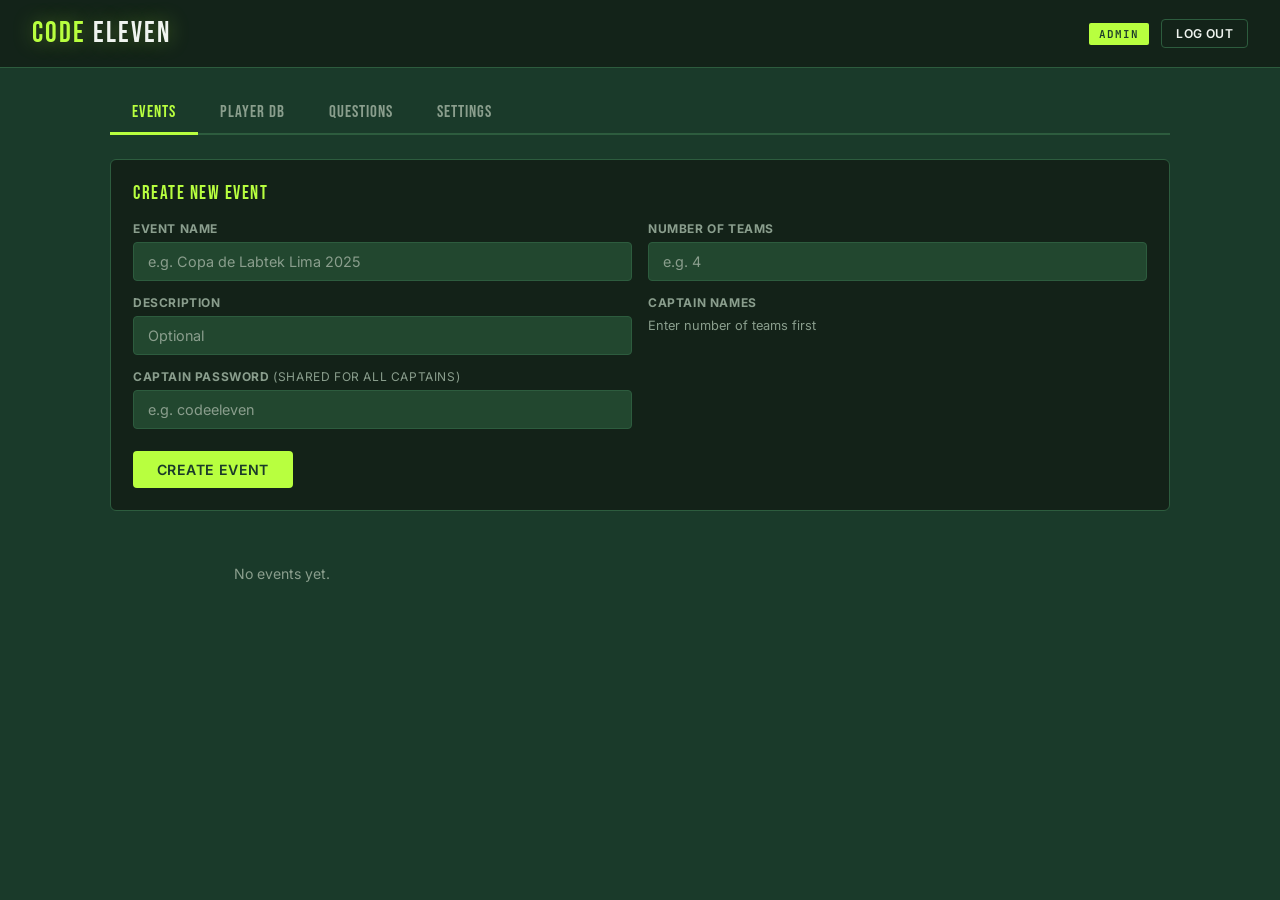
==== commit 50062cd4: "fix: pagination" ====
--- a/templates/admin.html
+++ b/templates/admin.html
@@ -2,7 +2,7 @@
 <html lang="en">
 <head>
 <meta charset="UTF-8"/><meta name="viewport" content="width=device-width, initial-scale=1.0"/>
-<title>Admin — Code Eleven Draft</title>
+<title>Admin — Code Eleven</title>
 <link rel="preconnect" href="https://fonts.googleapis.com">
 <link href="https://fonts.googleapis.com/css2?family=Bebas+Neue&family=Inter:wght@400;500;600;700&family=JetBrains+Mono:wght@400;600&display=swap" rel="stylesheet">
 <link rel="stylesheet" href="/static/css/shared.css">
@@ -11,43 +11,24 @@
   .grid-2{display:grid;grid-template-columns:1fr 1fr;gap:16px;}
   .inline-row{display:flex;gap:10px;align-items:flex-end;flex-wrap:wrap;}
   .inline-row .form-group{flex:1;min-width:120px;margin-bottom:0;}
-  /* event panel */
-  #event-panel{display:none;margin-top:0;}
-  .event-banner{background:var(--pitch-light);border:1px solid var(--border);border-radius:5px;padding:12px 18px;margin-bottom:20px;display:flex;align-items:center;gap:12px;}
-  .event-banner-name{font-family:'Bebas Neue',sans-serif;font-size:1.3rem;letter-spacing:1.5px;color:var(--lime);}
-  /* inner event tabs */
-  .inner-tab-bar{display:flex;gap:0;border-bottom:1px solid var(--border);margin-bottom:20px;}
-  .inner-tab{font-size:0.82rem;font-weight:700;padding:8px 16px;cursor:pointer;color:var(--muted);border-bottom:2px solid transparent;margin-bottom:-1px;transition:all 0.15s;text-transform:uppercase;letter-spacing:0.5px;}
-  .inner-tab:hover{color:var(--white);}
-  .inner-tab.active{color:var(--lime);border-bottom-color:var(--lime);}
-  .inner-panel{display:none;}.inner-panel.active{display:block;}
-  /* draft */
-  .order-list{list-style:none;display:flex;flex-direction:column;gap:8px;}
-  .order-item{display:flex;align-items:center;gap:10px;background:var(--pitch-mid);border:1.5px solid var(--border);border-radius:4px;padding:10px 14px;cursor:grab;}
-  .order-item.drag-over{border-color:var(--lime);}
-  .order-item.current-pick{border-color:var(--gold);}
-  .order-rank{font-family:'Bebas Neue',sans-serif;font-size:1.3rem;color:var(--lime);width:24px;}
-  .order-name{flex:1;font-weight:600;}
-  .answer-log{display:flex;flex-direction:column;gap:8px;}
-  .answer-entry{display:flex;align-items:center;gap:12px;padding:10px 14px;background:var(--pitch-mid);border-radius:4px;border-left:3px solid var(--border);font-size:0.88rem;}
-  .answer-entry.rank-1{border-left-color:var(--gold);}
-  .answer-entry.rank-2{border-left-color:var(--silver);}
-  .answer-entry.rank-3{border-left-color:var(--bronze);}
-  .answer-entry.wrong{border-left-color:var(--danger);opacity:.5;}
-  .rank-num{font-family:'Bebas Neue',sans-serif;font-size:1.3rem;width:26px;text-align:center;}
-  .timer-display{font-family:'Bebas Neue',sans-serif;font-size:3rem;color:var(--lime);text-align:center;padding:12px;}
-  .timer-display.urgent{color:var(--danger);animation:pulse .5s infinite;}
-  .teams-grid{display:grid;grid-template-columns:repeat(auto-fill,minmax(220px,1fr));gap:14px;}
-  .team-col{}
-  .team-header{font-family:'Bebas Neue',sans-serif;font-size:1.05rem;letter-spacing:1px;color:var(--lime);padding-bottom:7px;border-bottom:2px solid var(--lime);margin-bottom:10px;display:flex;justify-content:space-between;}
-  .team-player{padding:7px 0;border-bottom:1px solid rgba(45,92,62,.3);display:flex;justify-content:space-between;font-size:.84rem;}
-  /* fixtures */
-  .fixture-score{font-family:'Bebas Neue',sans-serif;font-size:1.4rem;}
-  /* modal */
+  .event-card{background:var(--card);border:1.5px solid var(--border);border-radius:6px;padding:18px 20px;transition:border-color .15s;}
+  .event-card:hover{border-color:var(--lime);}
+  .event-card-name{font-family:'Bebas Neue',sans-serif;font-size:1.2rem;letter-spacing:1.5px;color:var(--lime);margin-bottom:4px;}
+  .event-card-meta{font-size:.78rem;color:var(--muted);margin-bottom:12px;}
+  .code-badge{font-family:'JetBrains Mono',monospace;font-size:.9rem;font-weight:700;background:rgba(184,255,63,.12);color:var(--lime);padding:4px 10px;border-radius:3px;letter-spacing:2px;}
+  .events-grid{display:grid;grid-template-columns:repeat(auto-fill,minmax(280px,1fr));gap:14px;margin-top:16px;}
+  /* create event form */
+  .captain-inputs{display:flex;flex-direction:column;gap:8px;margin-top:8px;}
+  .captain-input-row{display:flex;gap:8px;align-items:center;}
+  .captain-input-row input{flex:1;}
+  /* edit modal */
   .modal-overlay{position:fixed;inset:0;background:rgba(0,0,0,.75);display:none;align-items:center;justify-content:center;z-index:500;}
   .modal-overlay.open{display:flex;}
-  .modal{background:var(--card);border:1px solid var(--border);border-radius:8px;padding:28px;max-width:480px;width:90%;}
+  .modal{background:var(--card);border:1px solid var(--border);border-radius:8px;padding:28px;max-width:500px;width:90%;max-height:90vh;overflow-y:auto;}
   .modal h3{font-family:'Bebas Neue',sans-serif;font-size:1.4rem;letter-spacing:1.5px;margin-bottom:16px;}
+  /* player db inline edit */
+  .edit-row td{background:rgba(184,255,63,.04);}
+  .edit-row input,  .edit-row select{padding:5px 8px;font-size:.82rem;}
 </style>
 </head>
 <body>
@@ -60,208 +41,72 @@
     <button class="btn btn-secondary btn-sm" onclick="logout()">Log out</button>
   </div>
 </header>
-
 <div class="main">
   <div class="tab-bar">
     <div class="tab active" data-tab="events">Events</div>
-    <div class="tab" data-tab="captains">Captains</div>
     <div class="tab" data-tab="players-db">Player DB</div>
     <div class="tab" data-tab="questions">Questions</div>
     <div class="tab" data-tab="settings">Settings</div>
   </div>
 
-  <!-- EVENTS TAB -->
+  <!-- EVENTS -->
   <div class="tab-panel active" id="tab-events">
-    <div class="grid-2" style="margin-bottom:0">
-      <div class="card">
-        <div class="card-title">Create Event</div>
-        <div class="form-group"><label>Event Name</label><input id="ev-name" placeholder="e.g. Copa de Labtek Lima 2025"/></div>
-        <div class="form-group"><label>Description</label><input id="ev-desc" placeholder="Optional"/></div>
-        <button class="btn btn-primary" onclick="createEvent()">Create & Open</button>
-      </div>
-      <div class="card">
-        <div class="card-title">Open Existing Event</div>
-        <div class="form-group"><label>Select Event</label>
-          <select id="event-selector" onchange="if(this.value){const ev=events.find(e=>e.id===this.value);if(ev)selectEvent(ev.id,ev.name);}">
-            <option value="">— Select —</option>
-          </select>
+    <div class="card">
+      <div class="card-title">Create New Event</div>
+      <div class="grid-2">
+        <div>
+          <div class="form-group"><label>Event Name</label><input id="ev-name" placeholder="e.g. Copa de Labtek Lima 2025"/></div>
+          <div class="form-group"><label>Description</label><input id="ev-desc" placeholder="Optional"/></div>
+          <div class="form-group"><label>Captain Password <span style="color:var(--muted);font-weight:normal">(shared for all captains)</span></label><input type="password" id="ev-cap-pw" placeholder="e.g. codeeleven"/></div>
+        </div>
+        <div>
+          <div class="form-group">
+            <label>Number of Teams</label>
+            <input type="number" id="ev-num-teams" placeholder="e.g. 4" min="2" max="16" oninput="renderCaptainInputs()"/>
+          </div>
+          <div class="form-group">
+            <label>Captain Names</label>
+            <div class="captain-inputs" id="captain-inputs"><div style="font-size:.8rem;color:var(--muted)">Enter number of teams first</div></div>
+          </div>
         </div>
       </div>
+      <button class="btn btn-primary" style="margin-top:8px" onclick="createEvent()">Create Event</button>
     </div>
-    <div class="card" style="padding:0;overflow:hidden;margin-top:16px">
-      <div id="events-list"><div class="empty-state">No events yet.</div></div>
-    </div>
-
-    <!-- EVENT PANEL (shown when event is open) -->
-    <div id="event-panel">
-      <div class="event-banner" style="margin-top:20px">
-        <span class="event-banner-name" id="current-event-name"></span>
-        <span style="font-size:0.8rem;color:var(--muted)">Currently editing</span>
-      </div>
-
-      <div class="inner-tab-bar">
-        <div class="inner-tab active" data-inner="roster">Roster</div>
-        <div class="inner-tab" data-inner="draft-ctrl">Draft Control</div>
-        <div class="inner-tab" data-inner="fixtures-tab">Fixtures & Table</div>
-        <div class="inner-tab" data-inner="export-tab">Export / Restore</div>
-      </div>
-
-      <!-- ROSTER -->
-      <div class="inner-panel active" id="inner-roster">
-        <div class="grid-2">
-          <div class="card">
-            <div class="card-title">Add Player Manually</div>
-            <div class="form-group"><label>Name</label><input id="ep-name" placeholder="Player name"/></div>
-            <div class="form-group"><label>Position</label>
-              <select id="ep-pos"><option value="GK">GK</option><option value="DEF">DEF</option><option value="MID" selected>MID</option><option value="ATK">ATK</option></select>
-            </div>
-            <div class="form-group"><label>Batch Year</label><input type="number" id="ep-year" placeholder="e.g. 2012"/></div>
-            <button class="btn btn-primary" onclick="addEventPlayer()">Add</button>
-          </div>
-          <div class="card">
-            <div class="card-title">From Player Registry</div>
-            <div class="inline-row" style="margin-bottom:12px">
-              <div class="form-group" style="margin-bottom:0"><label>Search</label><input id="db-search-input" placeholder="Name or city…" oninput="searchDB()"/></div>
-            </div>
-            <div id="db-search-results" style="max-height:200px;overflow-y:auto"><div class="empty-state">Type to search…</div></div>
-          </div>
-        </div>
-        <div class="card">
-          <div class="card-title">Upload CSV to Roster</div>
-          <div class="inline-row">
-            <input type="file" id="ep-csv-file" accept=".csv" style="flex:1;padding:8px"/>
-            <button class="btn btn-secondary btn-sm" onclick="uploadEventCSV()">Upload CSV</button>
-          </div>
-          <div id="ep-csv-result" style="margin-top:8px;font-size:0.8rem"></div>
-          <div style="font-size:0.76rem;color:var(--muted);margin-top:8px">Columns: <code style="background:rgba(255,255,255,.05);padding:1px 4px;border-radius:2px">name, batch_year, position</code> — new players auto-added to DB</div>
-        </div>
-        <div class="card" style="padding:0;overflow:hidden">
-          <div style="display:flex;justify-content:space-between;align-items:center;padding:12px 18px;border-bottom:1px solid var(--border)">
-            <span class="card-title" style="margin-bottom:0" id="event-players-count">Roster</span>
-            <button class="btn btn-danger btn-sm" onclick="clearEventPlayers()">Clear All</button>
-          </div>
-          <div class="table-wrap" id="event-players-table"><div class="empty-state">No players.</div></div>
-        </div>
-      </div>
-
-      <!-- DRAFT CONTROL -->
-      <div class="inner-panel" id="inner-draft-ctrl">
-        <div class="status-bar">
-          <span><span class="status-dot"></span> Live</span>
-          <span>Phase: <strong id="st-phase">lobby</strong></span>
-          <span>Group: <strong id="st-group">—</strong></span>
-          <span>Picks: <strong id="st-picks">0</strong></span>
-        </div>
-        <div class="grid-2">
-          <div class="card">
-            <div class="card-title">Round Control</div>
-            <div style="display:flex;gap:10px;flex-wrap:wrap;margin-bottom:14px">
-              <button class="btn btn-primary" onclick="startRound()">▶ Start Next Round</button>
-              <button class="btn btn-secondary" onclick="endDraft()">End Draft</button>
-              <button class="btn btn-danger btn-sm" onclick="resetDraft()">Reset</button>
-            </div>
-            <div style="display:flex;gap:10px;flex-wrap:wrap">
-              <a id="export-hist-link" href="#" class="btn btn-secondary btn-sm" onclick="exportLink('history')">⬇ History CSV</a>
-              <a id="export-teams-link" href="#" class="btn btn-secondary btn-sm" onclick="exportLink('teams')">⬇ Teams CSV</a>
-            </div>
-          </div>
-          <div class="card" id="mcq-panel" style="display:none">
-            <div class="card-title">Active MCQ</div>
-            <div class="timer-display" id="admin-timer">—</div>
-            <div id="admin-question" style="font-size:.93rem;font-weight:600;margin-bottom:8px"></div>
-            <div id="admin-options" style="font-size:.82rem;color:var(--muted)"></div>
-          </div>
-        </div>
-        <div class="card" id="order-override-card" style="display:none">
-          <div class="card-title">Draft Order Override</div>
-          <p style="font-size:.82rem;color:var(--muted);margin-bottom:12px">Drag to reorder. Correct answers first, then wrong, then no-answer.</p>
-          <ul class="order-list" id="order-list"></ul>
-          <button class="btn btn-primary" style="margin-top:12px" onclick="applyDraftOrder()">Apply & Start Draft</button>
-        </div>
-        <div class="card"><div class="card-title">MCQ Answer Log</div><div id="answer-log"><div class="empty-state">No answers yet.</div></div></div>
-        <div class="card"><div class="card-title">Live Teams</div><div id="live-teams"><div class="empty-state">No picks yet.</div></div></div>
-        <div class="card"><div class="card-title">Pick History</div><div class="table-wrap" id="pick-history"><div class="empty-state">No picks.</div></div></div>
-      </div>
-
-      <!-- FIXTURES & TABLE -->
-      <div class="inner-panel" id="inner-fixtures-tab">
-        <div class="grid-2">
-          <div class="card">
-            <div class="card-title">Add Fixture</div>
-            <div class="form-group"><label>Home Team</label><select id="fixture-home"></select></div>
-            <div class="form-group"><label>Away Team</label><select id="fixture-away"></select></div>
-            <div class="form-group"><label>Match Date</label><input type="date" id="fixture-date"/></div>
-            <button class="btn btn-primary" onclick="addFixture()">Add Fixture</button>
-          </div>
-          <div class="card">
-            <div class="card-title">Group Table</div>
-            <div id="standings-table"><div class="empty-state">No matches played.</div></div>
-          </div>
-        </div>
-        <div class="card"><div class="card-title">Fixtures</div><div id="fixtures-list"><div class="empty-state">No fixtures yet.</div></div></div>
-        <div class="card"><div class="card-title">Player Stats</div><div id="player-stats-table"><div class="empty-state">No stats yet.</div></div></div>
-      </div>
-
-      <!-- EXPORT / RESTORE -->
-      <div class="inner-panel" id="inner-export-tab">
-        <div class="card">
-          <div class="card-title">Restore from Export</div>
-          <p style="font-size:.84rem;color:var(--muted);margin-bottom:16px">Use CSVs from a previous export to restore player assignments.</p>
-          <div class="inline-row">
-            <input type="file" id="restore-teams-file" accept=".csv" style="flex:1;padding:8px"/>
-            <button class="btn btn-primary btn-sm" onclick="restoreTeams()">Upload teams.csv</button>
-          </div>
-          <div id="restore-result" style="margin-top:10px;font-size:.8rem"></div>
-        </div>
-      </div>
-    </div>
+    <div id="events-grid" class="events-grid"><div class="empty-state">No events yet.</div></div>
   </div>
 
-  <!-- CAPTAINS TAB -->
-  <div class="tab-panel" id="tab-captains">
-    <div class="card">
-      <div class="card-title">Add Captain</div>
-      <div class="inline-row">
-        <div class="form-group"><label>Name</label><input id="cap-name" placeholder="Captain name"/></div>
-        <div class="form-group"><label>Password</label><input type="password" id="cap-pw" placeholder="Set password"/></div>
-        <button class="btn btn-primary btn-sm" onclick="addCaptain()">Add</button>
-      </div>
-    </div>
-    <div class="card" style="padding:0;overflow:hidden"><div class="table-wrap" id="captains-table"><div class="empty-state">No captains.</div></div></div>
-  </div>
-
-  <!-- PLAYERS DB TAB -->
+  <!-- PLAYER DB -->
   <div class="tab-panel" id="tab-players-db">
     <div class="grid-2">
       <div class="card">
-        <div class="card-title">Add to Registry</div>
+        <div class="card-title">Add Player</div>
         <div class="form-group"><label>Name</label><input id="db-name" placeholder="Player name"/></div>
         <div class="form-group"><label>Position</label>
           <select id="db-pos"><option value="GK">GK</option><option value="DEF">DEF</option><option value="MID" selected>MID</option><option value="ATK">ATK</option></select>
         </div>
-        <div class="form-group"><label>Batch Year</label><input type="number" id="db-year" placeholder="e.g. 2010"/></div>
+        <div class="form-group"><label>Batch Year</label><input type="number" id="db-year" placeholder="e.g. 2010" min="1985" max="2030"/></div>
         <div class="form-group"><label>City</label><input id="db-city" placeholder="Optional"/></div>
         <button class="btn btn-primary" onclick="addPlayerDB()">Add to Registry</button>
       </div>
       <div class="card">
-        <div class="card-title">Import CSV to Registry</div>
-        <p style="font-size:.84rem;color:var(--muted);margin-bottom:12px">New players added, existing updated (position upserted, city preserved if not in CSV).</p>
+        <div class="card-title">Import CSV</div>
+        <p style="font-size:.83rem;color:var(--muted);margin-bottom:12px">New players added, existing updated (position upserted, city preserved if not in CSV).</p>
         <div class="form-group"><label>CSV File</label><input type="file" id="db-csv-file" accept=".csv" style="padding:8px"/></div>
-        <button class="btn btn-secondary" onclick="uploadDBCSV()">Import CSV</button>
+        <button class="btn btn-secondary" onclick="uploadDBCSV()">Import</button>
         <div id="db-csv-result" style="margin-top:10px;font-size:.8rem"></div>
-        <div style="font-size:.75rem;color:var(--muted);margin-top:10px">Columns: <code style="background:rgba(255,255,255,.05);padding:1px 4px;border-radius:2px">name, batch_year, position</code> + optional <code style="background:rgba(255,255,255,.05);padding:1px 4px;border-radius:2px">city</code></div>
+        <div style="font-size:.74rem;color:var(--muted);margin-top:8px">Columns: <code style="background:rgba(255,255,255,.05);padding:1px 4px;border-radius:2px">name, batch_year, position</code> + optional <code style="background:rgba(255,255,255,.05);padding:1px 4px;border-radius:2px">city</code></div>
       </div>
     </div>
     <div class="card" style="padding:0;overflow:hidden">
-      <div style="display:flex;justify-content:space-between;align-items:center;padding:12px 18px;border-bottom:1px solid var(--border)">
-        <span class="card-title" style="margin-bottom:0" id="players-db-count">Player Registry</span>
-        <input placeholder="Search…" style="width:200px;padding:6px 10px;font-size:.82rem" oninput="loadPlayersDB(this.value)"/>
+      <div style="display:flex;justify-content:space-between;align-items:center;padding:12px 18px;border-bottom:1px solid var(--border);gap:12px">
+        <span class="card-title" style="margin-bottom:0" id="db-count">Player Registry</span>
+        <input placeholder="Search name or city…" style="width:220px;padding:6px 10px;font-size:.82rem" oninput="loadPlayersDB(this.value)"/>
       </div>
-      <div class="table-wrap" id="players-db-table"><div class="empty-state">No players in registry.</div></div>
+      <div class="table-wrap" id="players-db-table"><div class="empty-state">No players.</div></div>
     </div>
   </div>
 
-  <!-- QUESTIONS TAB -->
+  <!-- QUESTIONS -->
   <div class="tab-panel" id="tab-questions">
     <div class="card">
       <div class="card-title">Add Question</div>
@@ -280,7 +125,7 @@
     <div id="questions-list"><div class="empty-state">No questions yet.</div></div>
   </div>
 
-  <!-- SETTINGS TAB -->
+  <!-- SETTINGS -->
   <div class="tab-panel" id="tab-settings">
     <div class="card" style="max-width:500px">
       <div class="card-title">Add Admin Account</div>
@@ -292,45 +137,28 @@
   </div>
 </div>
 
-<!-- FIXTURE EVENT MODAL -->
-<div class="modal-overlay" id="fixture-event-modal">
+<!-- EDIT EVENT MODAL -->
+<div class="modal-overlay" id="edit-event-modal">
   <div class="modal">
-    <h3>Log Match Event</h3>
-    <div class="form-group"><label>Team</label><select id="fe-captain" onchange="renderEventModalPlayerList()"></select></div>
-    <div class="form-group"><label>Player</label><select id="fe-player"></select></div>
-    <div class="grid-2">
-      <div class="form-group"><label>Event Type</label>
-        <select id="fe-type"><option value="goal">⚽ Goal</option><option value="assist">🎯 Assist</option><option value="cleansheet">🧤 Cleansheet</option></select>
-      </div>
-      <div class="form-group"><label>Minute</label><input type="number" id="fe-minute" placeholder="e.g. 45" min="1" max="120"/></div>
+    <h3>Edit Event</h3>
+    <input type="hidden" id="edit-ev-id"/>
+    <div class="form-group"><label>Event Name</label><input id="edit-ev-name" placeholder="Event name"/></div>
+    <div class="form-group"><label>Description</label><input id="edit-ev-desc" placeholder="Optional"/></div>
+    <div class="form-group"><label>Captain Password <span style="color:var(--muted);font-weight:normal">(leave blank to keep current)</span></label><input type="password" id="edit-ev-cap-pw" placeholder="Leave blank to keep"/></div>
+    <div class="divider"></div>
+    <div class="card-title" style="margin-bottom:10px">Captains</div>
+    <div id="edit-captains-list"></div>
+    <div class="inline-row" style="margin-top:10px">
+      <input id="new-cap-name" placeholder="Add captain name" style="flex:1"/>
+      <button class="btn btn-secondary btn-sm" onclick="addCaptainToEvent()">Add</button>
     </div>
-    <div style="display:flex;gap:10px;margin-top:8px">
-      <button class="btn btn-primary" onclick="addFixtureEvent()">Log</button>
-      <button class="btn btn-secondary" onclick="closeEventModal()">Close</button>
+    <div style="display:flex;gap:10px;margin-top:18px">
+      <button class="btn btn-primary" onclick="saveEventEdit()">Save</button>
+      <button class="btn btn-secondary" onclick="closeEditModal()">Cancel</button>
     </div>
   </div>
 </div>
 
-<script>
-// inner tab setup
-document.querySelectorAll('.inner-tab').forEach(t=>{
-  t.addEventListener('click',()=>{
-    const parent=t.closest('#event-panel');
-    parent.querySelectorAll('.inner-tab').forEach(x=>x.classList.remove('active'));
-    parent.querySelectorAll('.inner-panel').forEach(x=>x.classList.remove('active'));
-    t.classList.add('active');
-    document.getElementById('inner-'+t.dataset.inner).classList.add('active');
-    if(t.dataset.inner==='draft-ctrl') loadGame();
-    if(t.dataset.inner==='fixtures-tab'){renderCaptainSelects();loadFixtures();}
-    if(t.dataset.inner==='export-tab') {}
-  });
-});
-function exportLink(type) {
-  if(!currentEventId){toast('Open an event first',true);return false;}
-  window.location.href=`/api/events/${currentEventId}/export/${type}`;
-  return false;
-}
-</script>
 <script src="/static/js/admin.js"></script>
 </body>
 </html>
